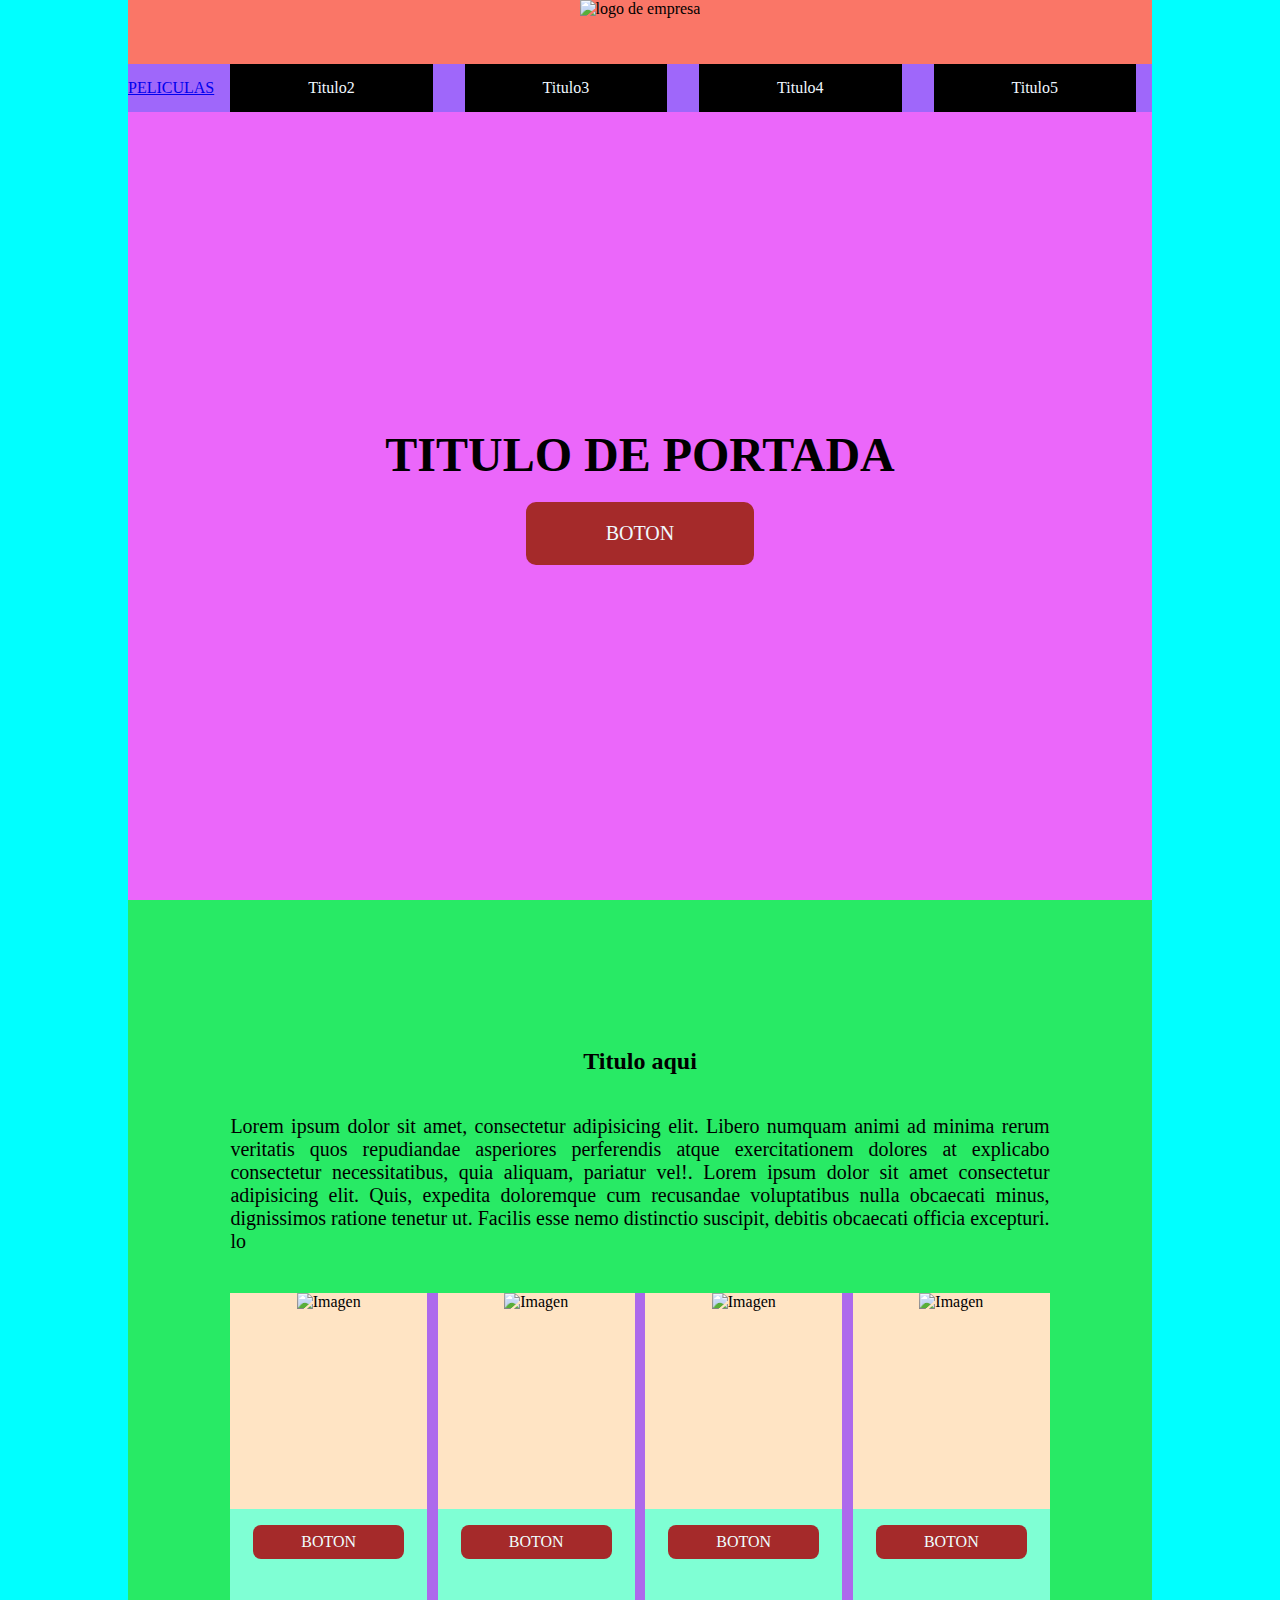
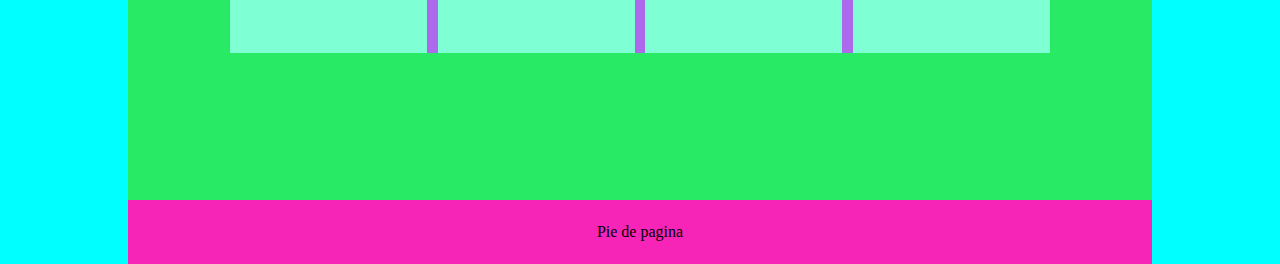
==== Index.html @ fa457d0a "Version1" ====
<!DOCTYPE html>
<html lang="en">
<head>
  <meta charset="UTF-8">
  <meta name="viewport" content="width=device-width, initial-scale=1.0">
  <link rel="stylesheet" href="css/style.css">
  <title>Maquetaciont</title>
</head>
<body>
  <header class="header">
    <img src="#" alt="logo de empresa" class="logo">
  </header>
  <nav class="nav">
    <ul class="barnav">
      <!--<li class="menu">PELICULAS</li>-->
      <a href="PELICULAS.html">PELICULAS</a>
      <li class="menu">Titulo2</li>
      <li class="menu">Titulo3</li>
      <li class="menu">Titulo4</li>
      <li class="menu">Titulo5</li>

    </ul>
  </nav>
  <section class="banner">
    <h1 class="title-banner">TITULO DE PORTADA</h1>
    <a href="#" class="btn-banner">BOTON</a>
    <!--<a href="PELICULAS.html">PELICULAS</a>-->

  </section>
<!--Articulo-->
  <section class="article">
        <h2 class="title-article">Titulo aqui</h2>
        <p class="paragraph-article">Lorem ipsum dolor sit amet,
         consectetur adipisicing elit. Libero numquam animi ad 
         minima rerum veritatis quos repudiandae asperiores perferendis
         atque exercitationem dolores at explicabo consectetur necessitatibus,
         quia aliquam, pariatur vel!. Lorem ipsum dolor sit amet consectetur 
         adipisicing elit. Quis, expedita doloremque cum recusandae voluptatibus 
         nulla obcaecati minus, dignissimos ratione tenetur ut. Facilis esse nemo 
         distinctio suscipit, debitis obcaecati
         officia excepturi. lo</p>
         
         <div class="galery">
            <div class="box-galery">
              <div class="box-img">
                <img src="#" alt="Imagen" class="Imagen">
              </div>
              <a href="#" class="btn-img">BOTON</a>
            </div>
            <div class="box-galery">
              <div class="box-img">
                <img src="#" alt="Imagen" class="Imagen">
              </div>
              <a href="#" class="btn-img">BOTON</a>
            </div>
            <div class="box-galery">
              <div class="box-img">
                <img src="#" alt="Imagen" class="Imagen">
              </div>
              <a href="#" class="btn-img">BOTON</a>
            </div>
            <div class="box-galery">
              <div class="box-img">
                <img src="#" alt="Imagen" class="Imagen">
              </div>
              <a href="#" class="btn-img">BOTON</a>
            </div>
         </div>

  </section>
  <footer class="footer">
    <p class="text-footer">Pie de pagina</p>

  </footer> 
</body>
</html>
---- css/style.css ----
*{
   margin:0;
   padding:0;
   box-sizing: border-box; 
}
body{
    width: 100%;
    height: 100%;
    background-color: aqua;
    display: flex;
    flex-direction: column;
    justify-content: flex-start;
    /*centra el eje horizontal*/
    align-items: center;




}
/*inicio del header*/
.header{
    width: 80%;
    height: 4em;
    background-color: rgb(250, 118, 103);
    display: flex;
    flex-direction: row;
    /*centramos el contendo*/
    justify-content: center;
    /*Centramos el eje transversal*/
    align-items: center;    
}
.logo{
    object-fit: cover;
    height: 100% ;
    display: flex;
    flex-direction: row;
    /*centramos el contendo*/
    justify-content: center;
    /*Centramos el eje transversal*/
    align-items: center;  
}


/*inicio del nav*/

.nav{
    width: 80%;
    height: 3em;
    background-color: rgb(159, 103, 250);
}
.barnav{
    width: 100%;
    height: 100%;
    display: flex;
    flex-direction:row ;
    /*justify-content: space-between;*/
    justify-content: center;
    align-items: center;


}
.menu{
    width: 20%;
    height: 100%;
    background-color: black;
    color: aliceblue;
    text-decoration: none;
    display: flex;
    flex-direction: row;
    justify-content: center;
    align-items: center;
    margin:1em;

}
/*añadimos un hover para animar un poco*/
.menu:hover{
    background-color: rgb(229, 235, 231);
    /*letra*/
    color: rgb(36, 35, 38);
    /*tiempo*/
    transition: 0.5s;


}


/*Inicio del banner*/
.banner{
    width: 80%;
    height: calc(100vh - 7em);
    background-color: rgb(235, 103, 250);
    display: flex;
    flex-direction: column;
    justify-content: center;
    align-items: center;


}
.title-banner{
    font-size: 3em;

}
.btn-banner{
    background-color: brown;
    text-decoration: none;
    padding:1em 4em;
    color: aliceblue;
    font-size: 1.25em;
    margin: 1em 0;
    border-radius: 0.5em;


}
.btn-banner:hover{
    background-color: rgb(243, 243, 243);
    color: rgb(0, 0, 0);
    transition: 0.5s;
    


}

/*Inicio del articulo*/
.article{
    width: 80%;
    height: 100vh;
    background-color: rgb(40,234,101);
    display:flex;
    flex-direction: column;
    justify-content: center;
    align-items: center;
}
.tittle-article{
    font-size: 2em;
}
.paragraph-article{
    font-size: 1.25em;
    width: 80%;
    /*para que el texto este bien alineado y no salido*/
    text-align: justify;
    margin: 2em;
}
.galery{
    width: 80%;
    height: 40%;
    background-color: rgb(173, 105, 236);
    display: flex;
    flex-direction: row;
    justify-content: space-between;

}
.box-galery{
    background-color: aquamarine;
    width: 24%;
    height: 100%;
    display: flex;
    flex-direction: column;
    justify-content: flex-start;
    align-items: center;


}
.box-img{
    width: 100%;
    height: 60%;
    background-color: bisque;
    display: flex;
    flex-direction: column;
    justify-content: center;
    align-items: center;


}
.box-img img{
    object-fit: cover;
    height: 100%;
    display: flex;
    flex-direction: column;
    justify-content: center;
    align-items: center;

}
.btn-img{
    background-color: brown;
    text-decoration: none;
    padding: 0.5em 3em;
    color: azure;
    font-size: 1em;
    margin: 1em 0;
    border-radius: 0.5em;

}


/*Inicio de footer*/ 
.footer{
    width: 80%;
    height: 4em;
    background-color: rgb(246, 37, 183);
    display: flex;
    flex-direction: row;
    justify-content: center;
    align-items: center;
}
.text-footer{
   font-size: 1em; 
}
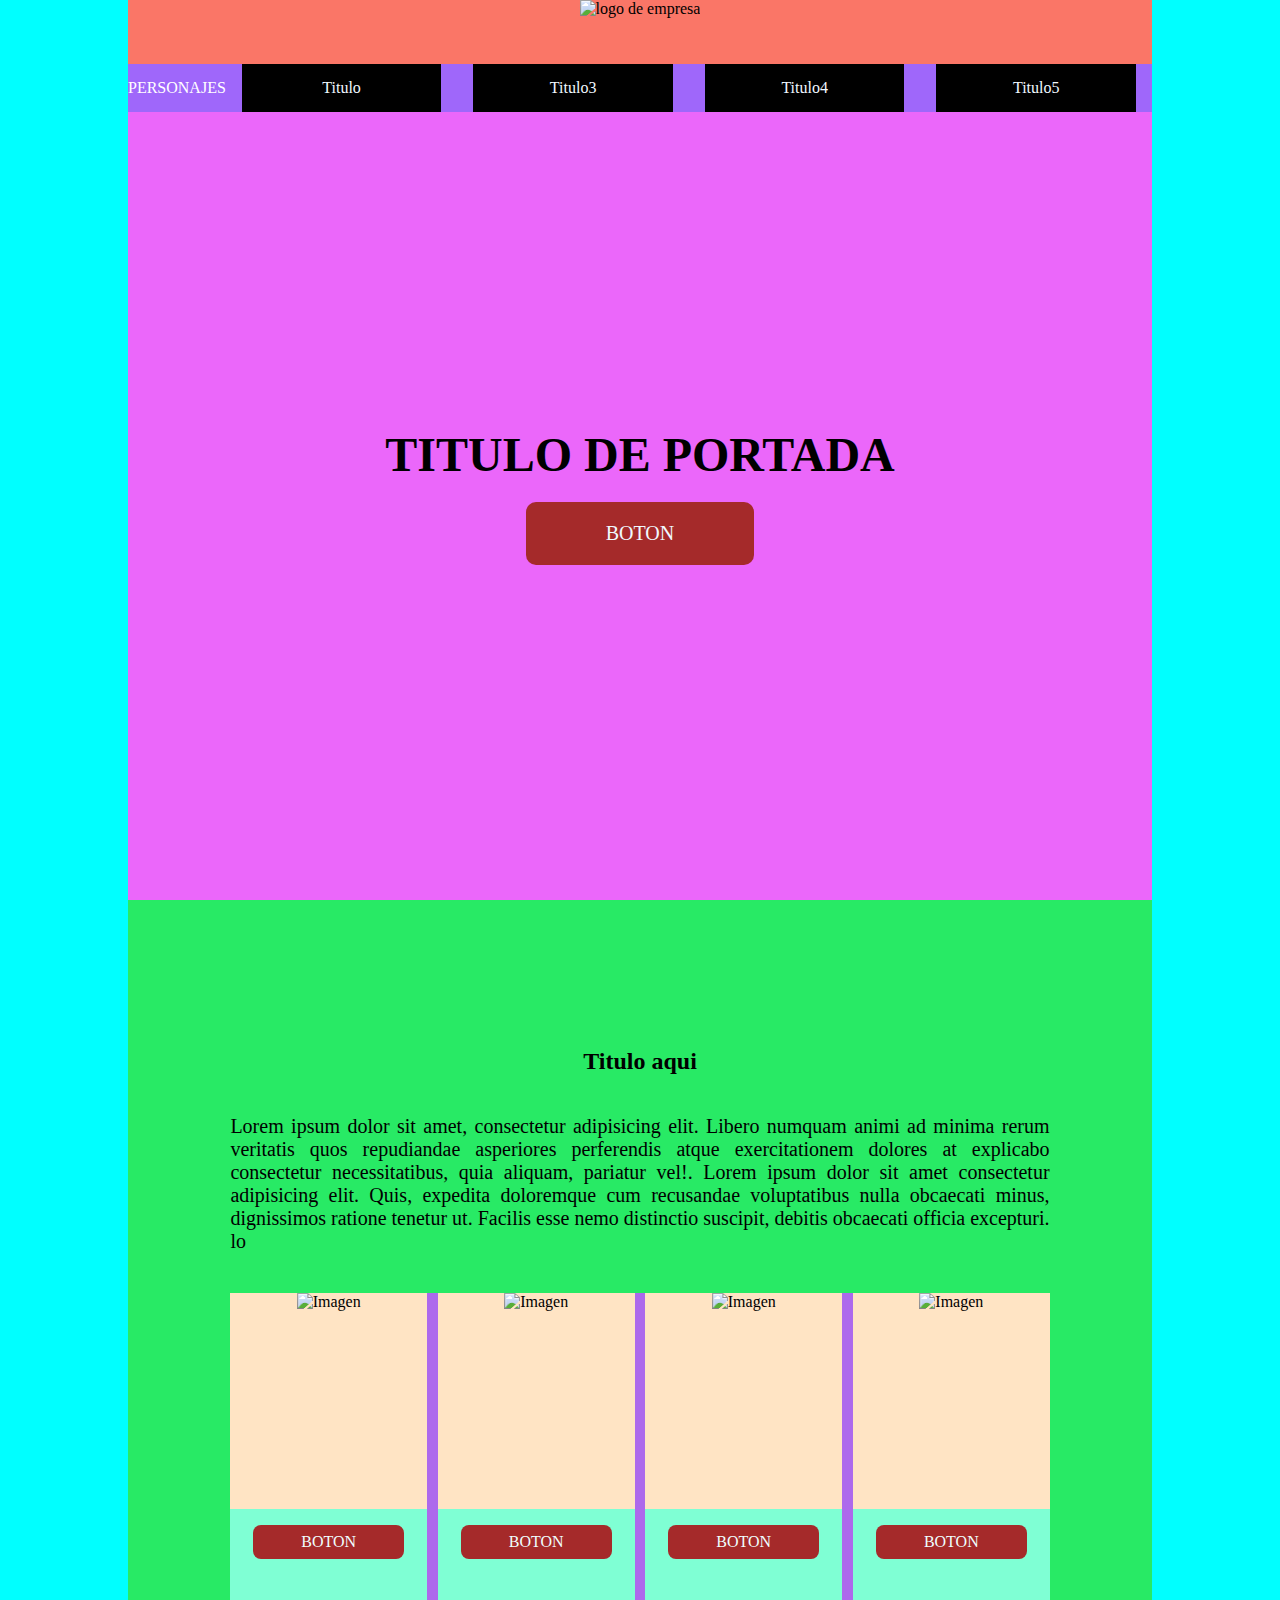
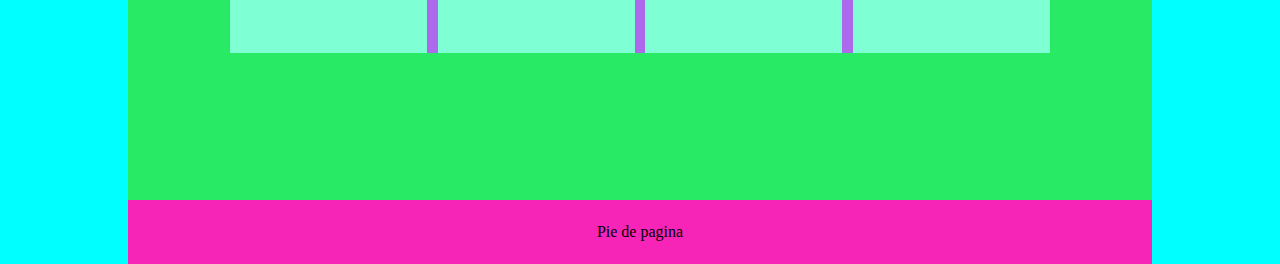
==== commit 22d03156: "version 2" ====
--- a/Index.html
+++ b/Index.html
@@ -13,8 +13,8 @@
   <nav class="nav">
     <ul class="barnav">
       <!--<li class="menu">PELICULAS</li>-->
-      <a href="PELICULAS.html">PELICULAS</a>
-      <li class="menu">Titulo2</li>
+      <a href="PERSONAJES.html">PERSONAJES</a>
+       <li  class="menu"><a href="PERSONAJES.html" class="menu"> Titulo</a></li>
       <li class="menu">Titulo3</li>
       <li class="menu">Titulo4</li>
       <li class="menu">Titulo5</li>
@@ -72,5 +72,6 @@
     <p class="text-footer">Pie de pagina</p>
 
   </footer> 
+
 </body>
 </html>--- a/css/style.css
+++ b/css/style.css
@@ -17,6 +17,11 @@
 
 
 }
+/*/////*/
+a{
+    text-decoration: none;
+    color:white;
+}
 /*inicio del header*/
 .header{
     width: 80%;
@@ -59,6 +64,7 @@
 
 
 }
+
 .menu{
     width: 20%;
     height: 100%;
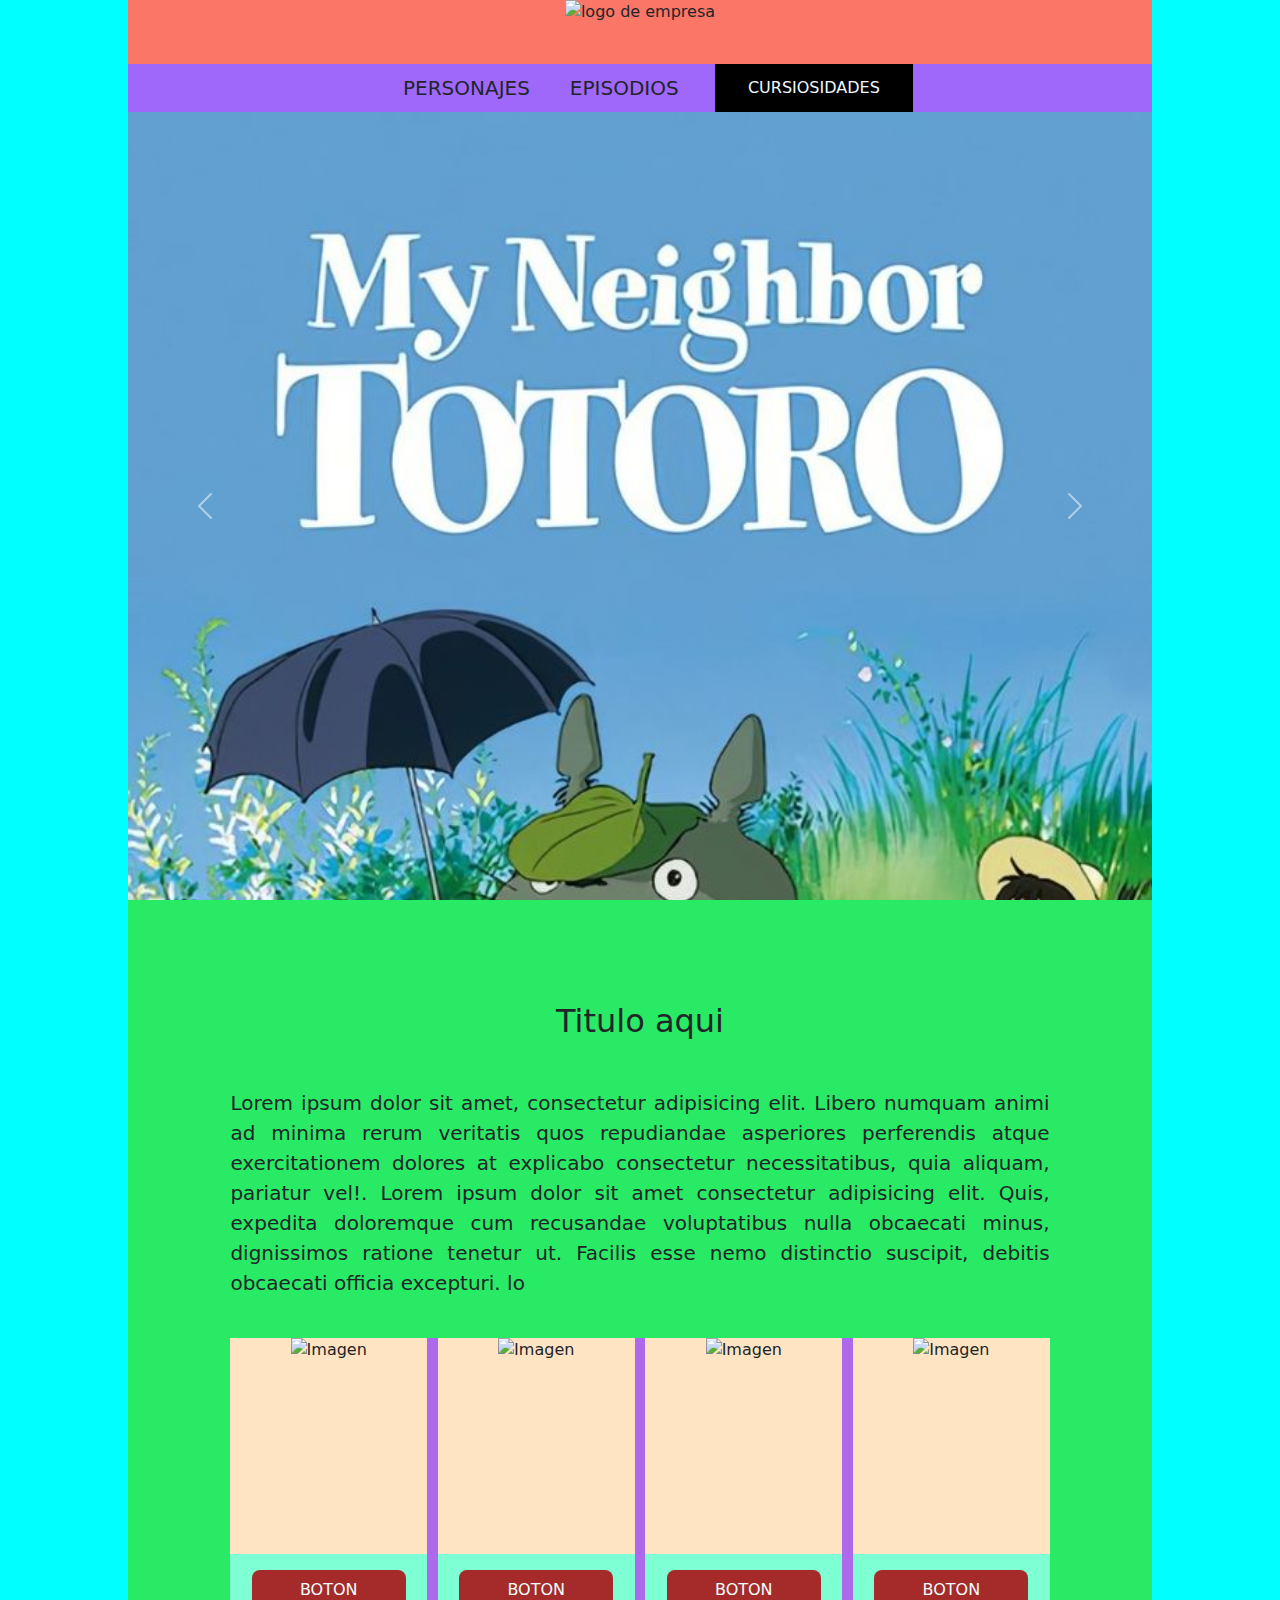
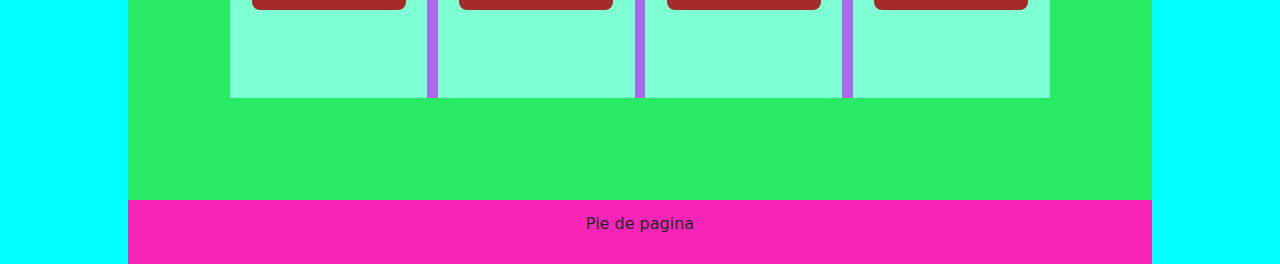
==== commit 9ddcc5e8: "version 4" ====
--- a/Index.html
+++ b/Index.html
@@ -3,7 +3,10 @@
 <head>
   <meta charset="UTF-8">
   <meta name="viewport" content="width=device-width, initial-scale=1.0">
+  <link href="https://cdn.jsdelivr.net/npm/bootstrap@5.3.3/dist/css/bootstrap.min.css" rel="stylesheet" integrity="sha384-QWTKZyjpPEjISv5WaRU9OFeRpok6YctnYmDr5pNlyT2bRjXh0JMhjY6hW+ALEwIH" crossorigin="anonymous">
+
   <link rel="stylesheet" href="css/style.css">
+
   <title>Maquetaciont</title>
 </head>
 <body>
@@ -14,16 +17,37 @@
     <ul class="barnav">
       <!--<li class="menu">PELICULAS</li>-->
       <a href="PERSONAJES.html">PERSONAJES</a>
-       <li  class="menu"><a href="PERSONAJES.html" class="menu"> Titulo</a></li>
-      <li class="menu">Titulo3</li>
-      <li class="menu">Titulo4</li>
-      <li class="menu">Titulo5</li>
+       <!--<li  class="menu"><a href="PERSONAJES.html" class="menu"> </a></li>-->
+       <a href="EPISODIOS.html">EPISODIOS</a>
+       <!----<li class="menu">EPISODIOS</li>-->
+      <li class="menu">CURSIOSIDADES</li>
 
     </ul>
   </nav>
   <section class="banner">
-    <h1 class="title-banner">TITULO DE PORTADA</h1>
-    <a href="#" class="btn-banner">BOTON</a>
+   
+   
+    <div id="carouselExample" class="carousel slide">
+      <div class="carousel-inner">
+        <div class="carousel-item active">
+          <img src="/Assets/ImaStudioG/Img1.jpg" class="d-block w-100" alt="...">
+        </div>
+        <div class="carousel-item">
+          <img src="/Assets/ImaStudioG/Img10.jpg" class="d-block w-100" alt="...">
+        </div>
+        <div class="carousel-item">
+          <img src="/Assets/ImaStudioG/Img3.jpg" class="d-block w-100" alt="...">
+        </div>
+      </div>
+      <button class="carousel-control-prev" type="button" data-bs-target="#carouselExample" data-bs-slide="prev">
+        <span class="carousel-control-prev-icon" aria-hidden="true"></span>
+        <span class="visually-hidden">Previous</span>
+      </button>
+      <button class="carousel-control-next" type="button" data-bs-target="#carouselExample" data-bs-slide="next">
+        <span class="carousel-control-next-icon" aria-hidden="true"></span>
+        <span class="visually-hidden">Next</span>
+      
+    </div>
     <!--<a href="PELICULAS.html">PELICULAS</a>-->
 
   </section>
@@ -72,6 +96,7 @@
     <p class="text-footer">Pie de pagina</p>
 
   </footer> 
+  <script src="https://cdn.jsdelivr.net/npm/bootstrap@5.3.3/dist/js/bootstrap.bundle.min.js" integrity="sha384-YvpcrYf0tY3lHB60NNkmXc5s9fDVZLESaAA55NDzOxhy9GkcIdslK1eN7N6jIeHz" crossorigin="anonymous"></script>
 
 </body>
 </html>--- a/css/style.css
+++ b/css/style.css
@@ -65,6 +65,12 @@
 
 }
 
+a{
+    text-decoration: none;
+    color: inherit;
+    font-size: 1.25em;
+    margin: 1em;
+}
 .menu{
     width: 20%;
     height: 100%;
@@ -94,38 +100,40 @@
 .banner{
     width: 80%;
     height: calc(100vh - 7em);
-    background-color: rgb(235, 103, 250);
-    display: flex;
-    flex-direction: column;
-    justify-content: center;
-    align-items: center;
-
-
-}
-.title-banner{
-    font-size: 3em;
-
-}
-.btn-banner{
-    background-color: brown;
-    text-decoration: none;
-    padding:1em 4em;
-    color: aliceblue;
-    font-size: 1.25em;
-    margin: 1em 0;
-    border-radius: 0.5em;
-
-
-}
-.btn-banner:hover{
-    background-color: rgb(243, 243, 243);
-    color: rgb(0, 0, 0);
-    transition: 0.5s;
-    
-
-
-}
-
+    /*background-color: rgb(255, 255, 255);*/
+    /*display: flex;
+    flex-direction: column;
+    justify-content: center;
+    align-items: center;*/
+
+
+}
+.carousel-inner {
+    width: 100%;
+    height: 100%;
+  }
+  
+  .carousel-item {
+    width: 100%;
+    height: calc(100vh - 7em);
+  }
+  .carousel-item active{
+    width: 100%;
+    height: calc(100vh - 7em);
+  }
+  
+  
+  .carousel-image {
+    width: 100%;
+    height: 100%;
+   /* height: 100%;*/
+   /*object-fit: cover;*/
+  }
+  .d-block w-100{   
+    width: 100%;
+    height: calc(100vh - 7em);   
+
+  }
 /*Inicio del articulo*/
 .article{
     width: 80%;
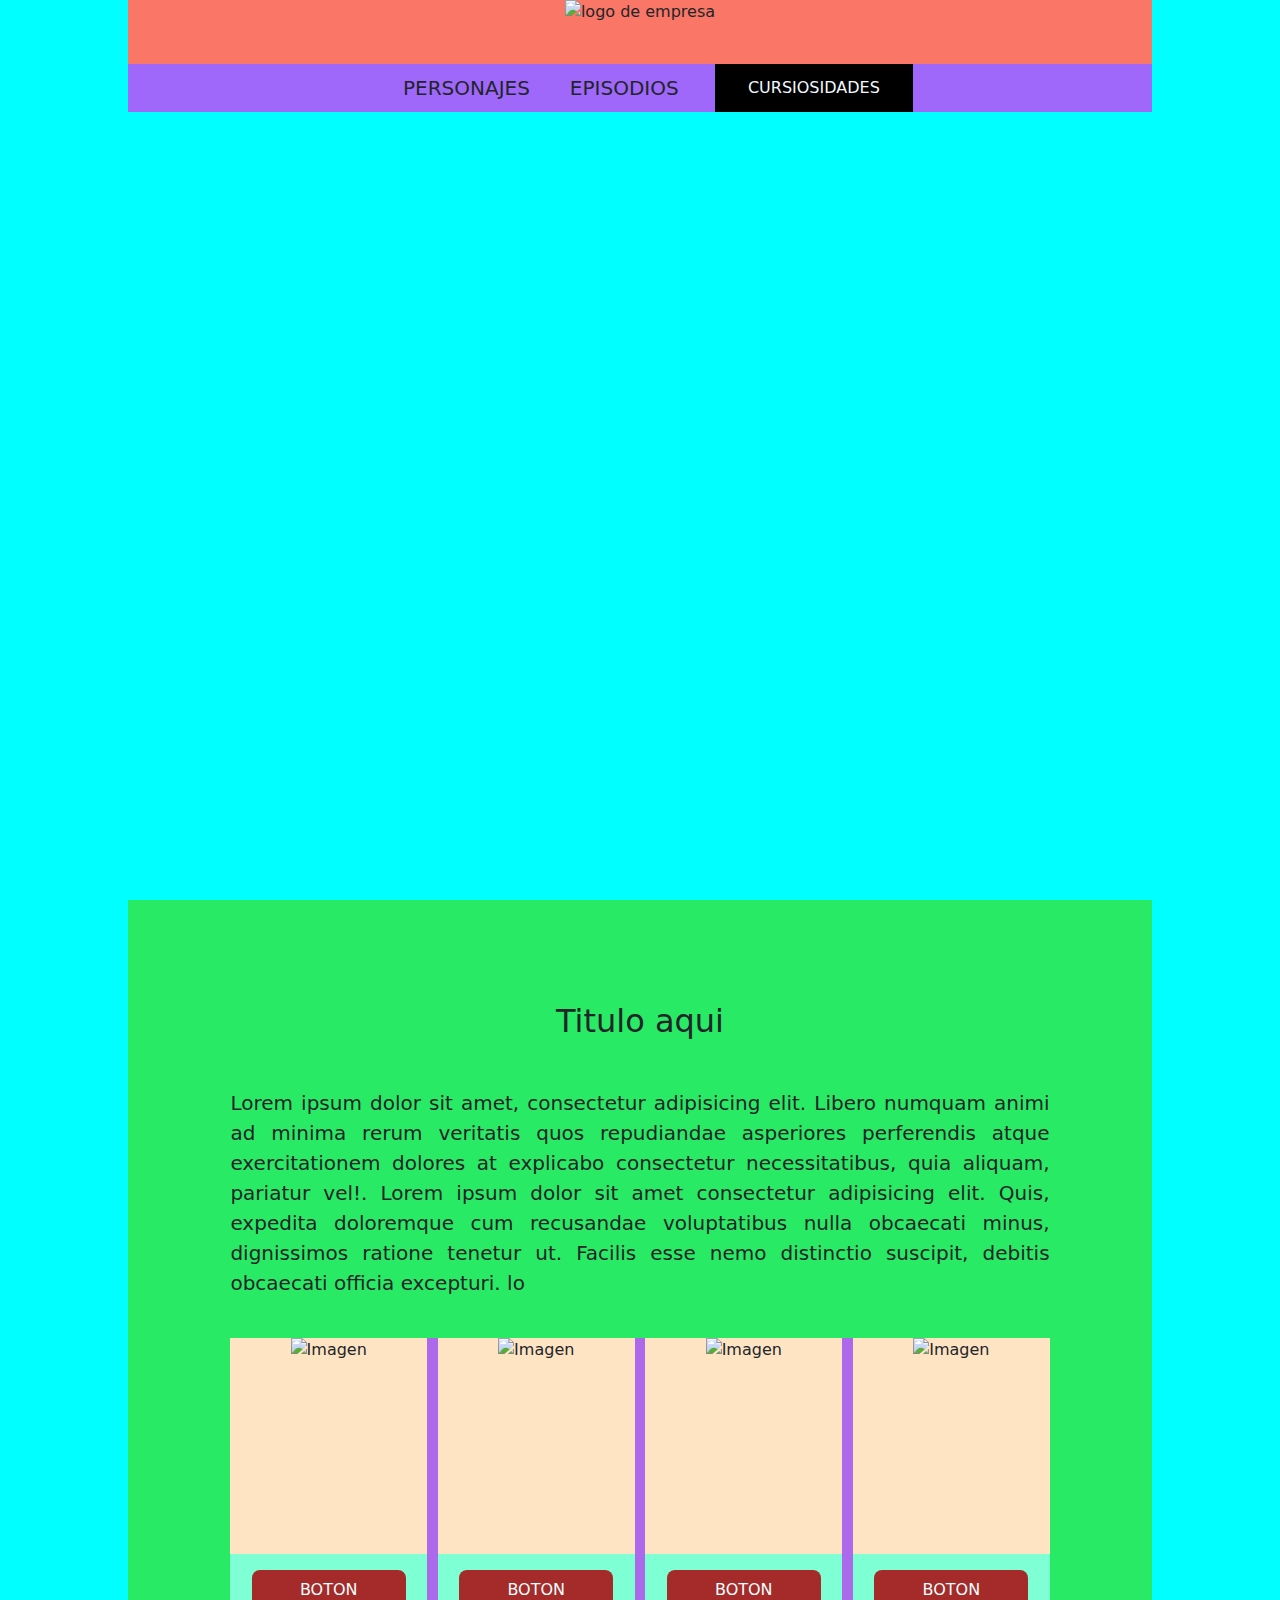
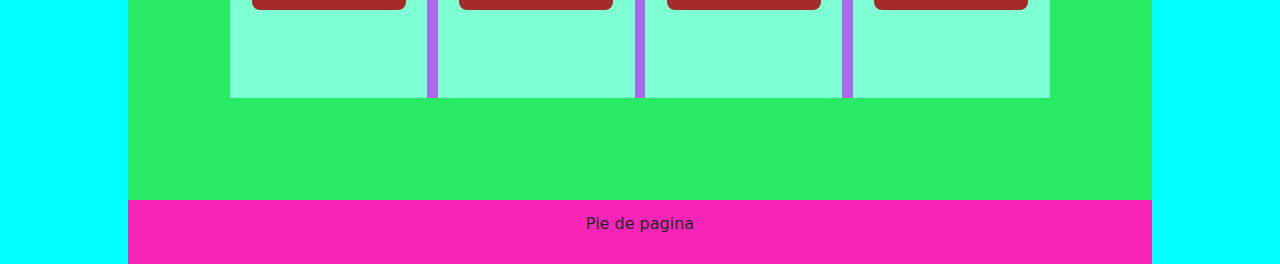
==== commit 3e3e8d34: "version5" ====
--- a/Index.html
+++ b/Index.html
@@ -25,29 +25,7 @@
     </ul>
   </nav>
   <section class="banner">
-   
-   
-    <div id="carouselExample" class="carousel slide">
-      <div class="carousel-inner">
-        <div class="carousel-item active">
-          <img src="/Assets/ImaStudioG/Img1.jpg" class="d-block w-100" alt="...">
-        </div>
-        <div class="carousel-item">
-          <img src="/Assets/ImaStudioG/Img10.jpg" class="d-block w-100" alt="...">
-        </div>
-        <div class="carousel-item">
-          <img src="/Assets/ImaStudioG/Img3.jpg" class="d-block w-100" alt="...">
-        </div>
-      </div>
-      <button class="carousel-control-prev" type="button" data-bs-target="#carouselExample" data-bs-slide="prev">
-        <span class="carousel-control-prev-icon" aria-hidden="true"></span>
-        <span class="visually-hidden">Previous</span>
-      </button>
-      <button class="carousel-control-next" type="button" data-bs-target="#carouselExample" data-bs-slide="next">
-        <span class="carousel-control-next-icon" aria-hidden="true"></span>
-        <span class="visually-hidden">Next</span>
-      
-    </div>
+     
     <!--<a href="PELICULAS.html">PELICULAS</a>-->
 
   </section>
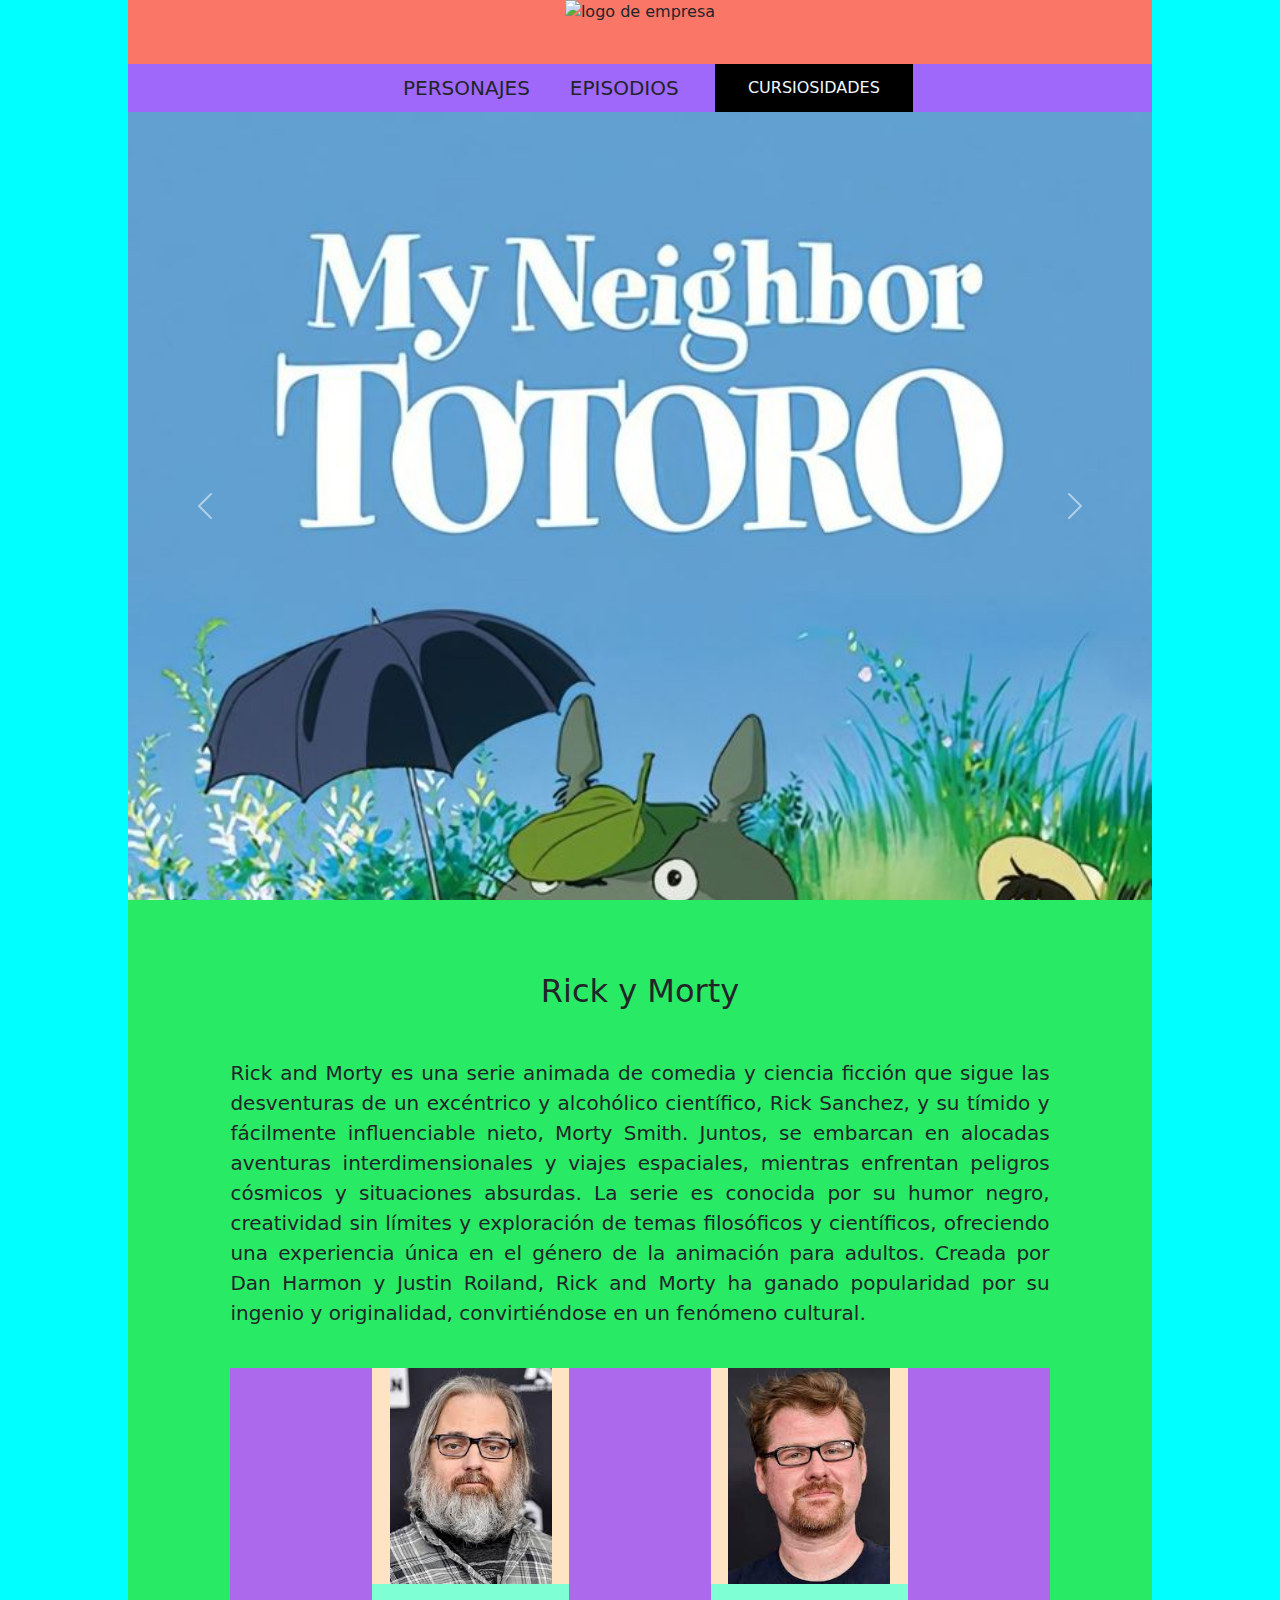
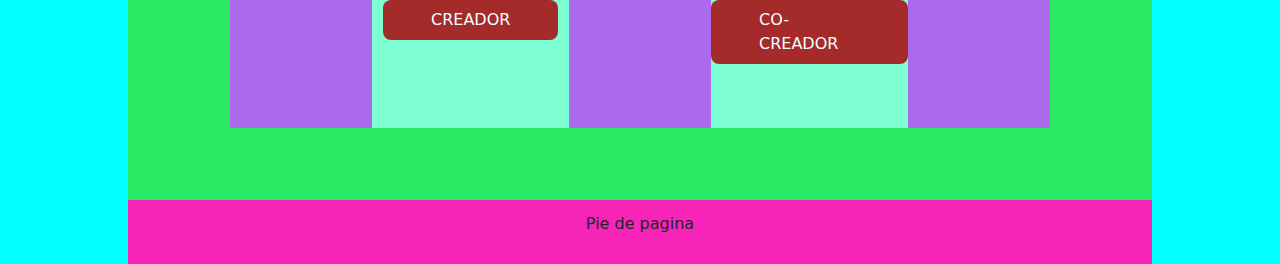
==== commit 8a5d9c72: "version 4" ====
--- a/Index.html
+++ b/Index.html
@@ -25,47 +25,48 @@
     </ul>
   </nav>
   <section class="banner">
-     
+   
+   
+    <div id="carouselExample" class="carousel slide">
+      <div class="carousel-inner">
+        <div class="carousel-item active">
+          <img src="/Assets/ImaStudioG/Img1.jpg" class="d-block w-100" alt="...">
+        </div>
+        <div class="carousel-item">
+          <img src="/Assets/ImaStudioG/Img10.jpg" class="d-block w-100" alt="...">
+        </div>
+        <div class="carousel-item">
+          <img src="/Assets/ImaStudioG/Img3.jpg" class="d-block w-100" alt="...">
+        </div>
+      </div>
+      <button class="carousel-control-prev" type="button" data-bs-target="#carouselExample" data-bs-slide="prev">
+        <span class="carousel-control-prev-icon" aria-hidden="true"></span>
+        <span class="visually-hidden">Previous</span>
+      </button>
+      <button class="carousel-control-next" type="button" data-bs-target="#carouselExample" data-bs-slide="next">
+        <span class="carousel-control-next-icon" aria-hidden="true"></span>
+        <span class="visually-hidden">Next</span>
+      
+    </div>
     <!--<a href="PELICULAS.html">PELICULAS</a>-->
 
   </section>
 <!--Articulo-->
   <section class="article">
-        <h2 class="title-article">Titulo aqui</h2>
-        <p class="paragraph-article">Lorem ipsum dolor sit amet,
-         consectetur adipisicing elit. Libero numquam animi ad 
-         minima rerum veritatis quos repudiandae asperiores perferendis
-         atque exercitationem dolores at explicabo consectetur necessitatibus,
-         quia aliquam, pariatur vel!. Lorem ipsum dolor sit amet consectetur 
-         adipisicing elit. Quis, expedita doloremque cum recusandae voluptatibus 
-         nulla obcaecati minus, dignissimos ratione tenetur ut. Facilis esse nemo 
-         distinctio suscipit, debitis obcaecati
-         officia excepturi. lo</p>
-         
+        <h2 class="title-article">Rick y Morty</h2>
+        <p class="paragraph-article">Rick and Morty es una serie animada de comedia y ciencia ficción que sigue las desventuras de un excéntrico y alcohólico científico, Rick Sanchez, y su tímido y fácilmente influenciable nieto, Morty Smith. Juntos, se embarcan en alocadas aventuras interdimensionales y viajes espaciales, mientras enfrentan peligros cósmicos y situaciones absurdas. La serie es conocida por su humor negro, creatividad sin límites y exploración de temas filosóficos y científicos, ofreciendo una experiencia única en el género de la animación para adultos. Creada por Dan Harmon y Justin Roiland, Rick and Morty ha ganado popularidad por su ingenio y originalidad, convirtiéndose en un fenómeno cultural.</p>
          <div class="galery">
             <div class="box-galery">
               <div class="box-img">
-                <img src="#" alt="Imagen" class="Imagen">
+                <img src="./Assets/img/creador.jpeg" alt="Imagen" class="Imagen">
               </div>
-              <a href="#" class="btn-img">BOTON</a>
+              <a href="./Assets/img/creador.jpeg" class="btn-img">CREADOR</a>
             </div>
             <div class="box-galery">
               <div class="box-img">
-                <img src="#" alt="Imagen" class="Imagen">
+                <img src="./Assets/img/co-creador.jpeg" alt="Imagen" class="Imagen">
               </div>
-              <a href="#" class="btn-img">BOTON</a>
-            </div>
-            <div class="box-galery">
-              <div class="box-img">
-                <img src="#" alt="Imagen" class="Imagen">
-              </div>
-              <a href="#" class="btn-img">BOTON</a>
-            </div>
-            <div class="box-galery">
-              <div class="box-img">
-                <img src="#" alt="Imagen" class="Imagen">
-              </div>
-              <a href="#" class="btn-img">BOTON</a>
+              <a href="./Assets/img/co-creador.jpeg" class="btn-img">CO-CREADOR</a>
             </div>
          </div>
 
--- a/css/style.css
+++ b/css/style.css
@@ -160,7 +160,7 @@
     background-color: rgb(173, 105, 236);
     display: flex;
     flex-direction: row;
-    justify-content: space-between;
+    justify-content: space-evenly;
 
 }
 .box-galery{
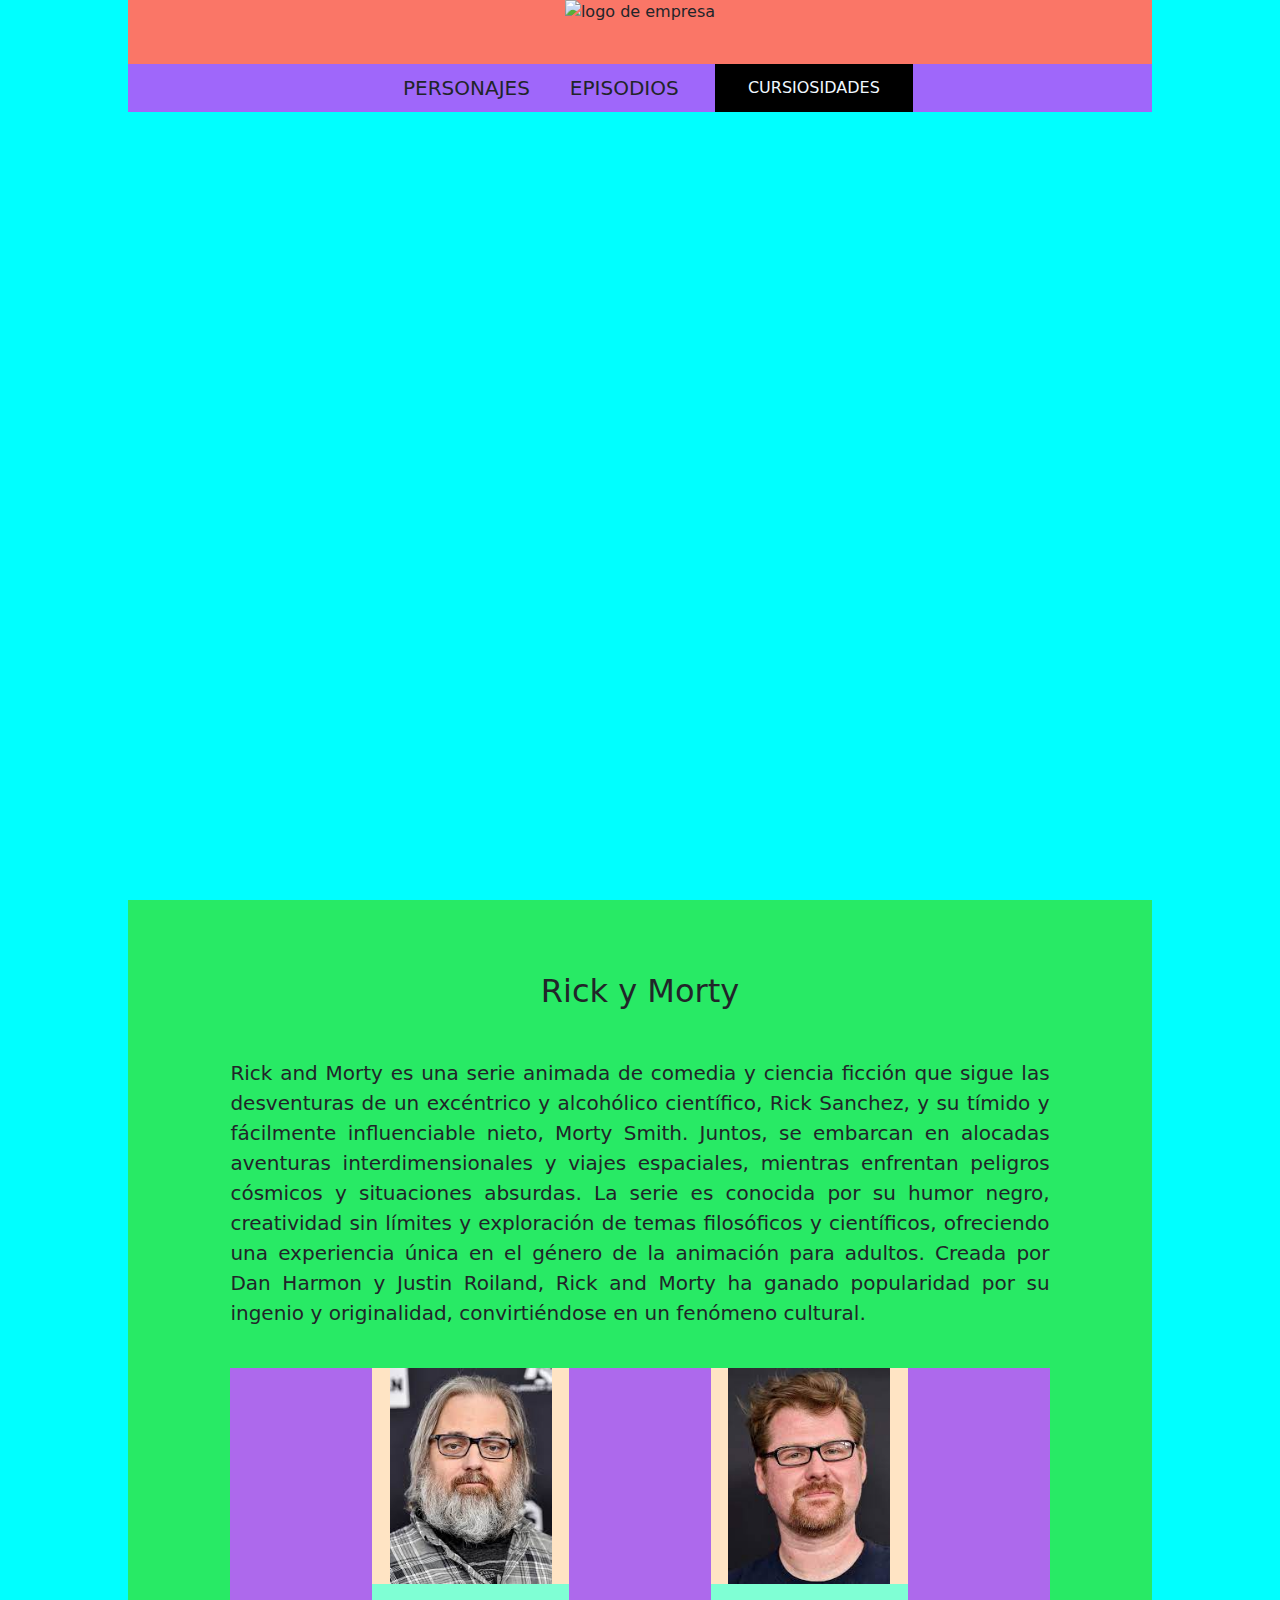
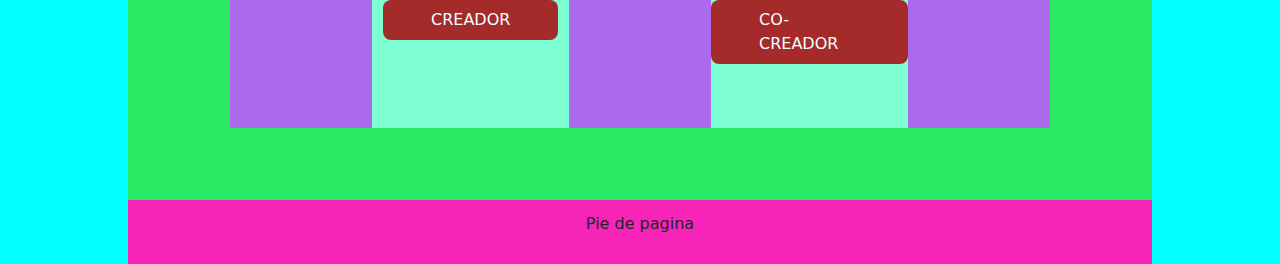
==== commit a917d212: "Merge remote-tracking branch 'refs/remotes/origin/CambioSilvia' into CambioSilvia" ====
--- a/Index.html
+++ b/Index.html
@@ -25,29 +25,7 @@
     </ul>
   </nav>
   <section class="banner">
-   
-   
-    <div id="carouselExample" class="carousel slide">
-      <div class="carousel-inner">
-        <div class="carousel-item active">
-          <img src="/Assets/ImaStudioG/Img1.jpg" class="d-block w-100" alt="...">
-        </div>
-        <div class="carousel-item">
-          <img src="/Assets/ImaStudioG/Img10.jpg" class="d-block w-100" alt="...">
-        </div>
-        <div class="carousel-item">
-          <img src="/Assets/ImaStudioG/Img3.jpg" class="d-block w-100" alt="...">
-        </div>
-      </div>
-      <button class="carousel-control-prev" type="button" data-bs-target="#carouselExample" data-bs-slide="prev">
-        <span class="carousel-control-prev-icon" aria-hidden="true"></span>
-        <span class="visually-hidden">Previous</span>
-      </button>
-      <button class="carousel-control-next" type="button" data-bs-target="#carouselExample" data-bs-slide="next">
-        <span class="carousel-control-next-icon" aria-hidden="true"></span>
-        <span class="visually-hidden">Next</span>
-      
-    </div>
+     
     <!--<a href="PELICULAS.html">PELICULAS</a>-->
 
   </section>
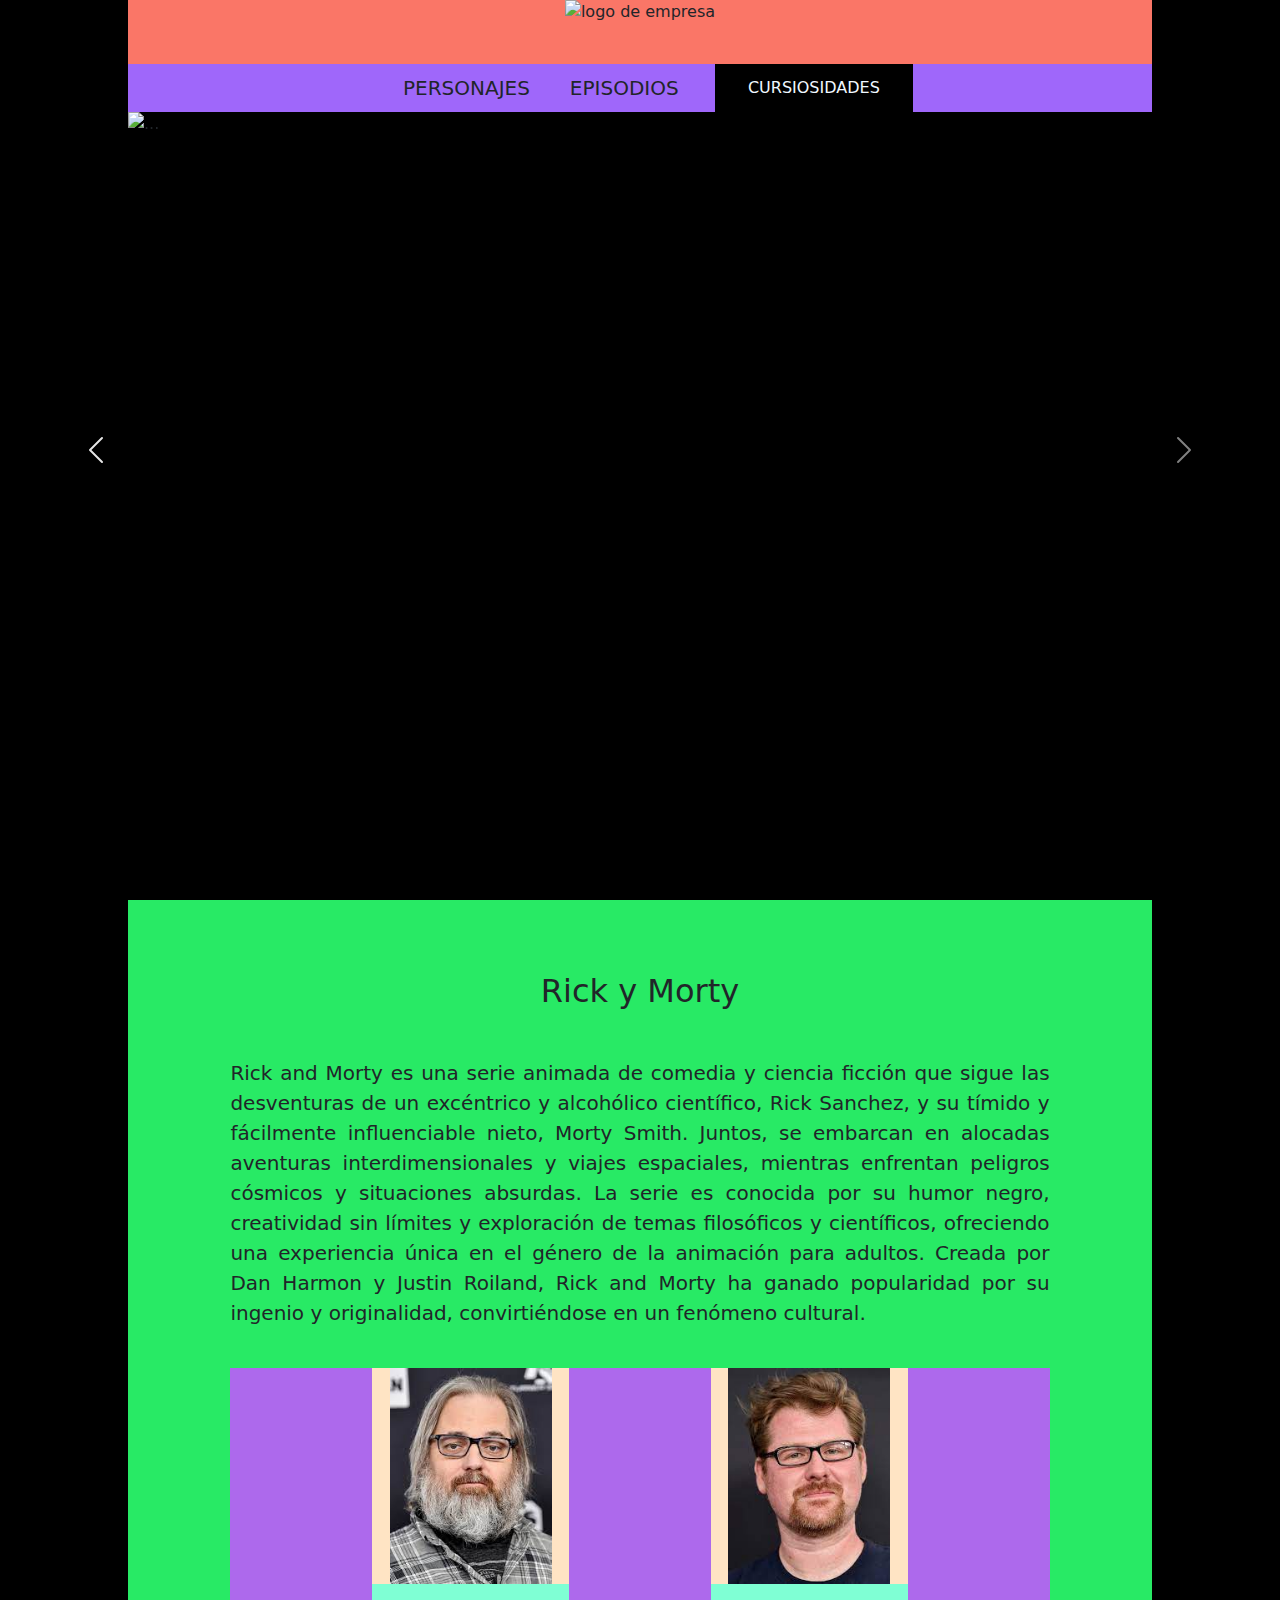
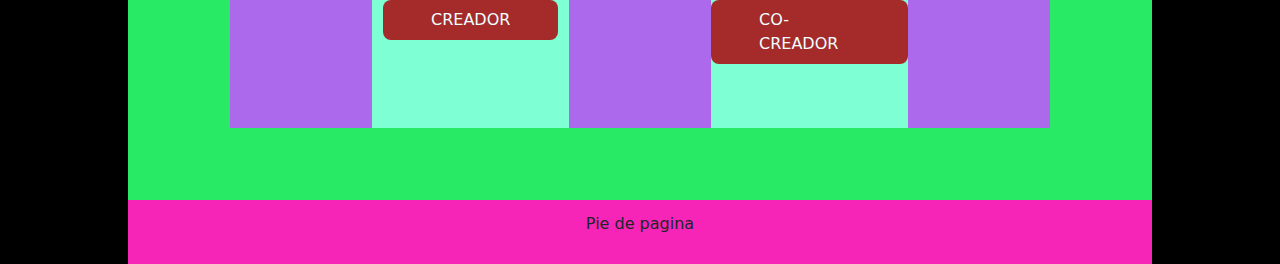
==== commit 8148b5b5: "version6" ====
--- a/Index.html
+++ b/Index.html
@@ -25,9 +25,27 @@
     </ul>
   </nav>
   <section class="banner">
-     
-    <!--<a href="PELICULAS.html">PELICULAS</a>-->
-
+    <div id="carruselExample" class="carousel-slide">
+      <div class="carousel-inner">
+        <div class="carousel-item active">
+          <img src="/Activos/ImaStudioG/Img1.jpg" class="d-block w-100" alt="...">
+        </div>
+        <div class="carousel-item">
+          <img src="/Assets/ImaStudioG/Img10.jpg" class="d-block w-100" alt="...">
+        </div>
+        <div class="carousel-item">
+          <img src="/Activos/ImaStudioG/Img3.jpg" class="d-block w-100" alt="...">
+        </div>
+      </div>
+      <button class="carousel-control-prev" type="button" data-bs-target="#carruselExample" data-bs-slide="prev">
+        <span class="carousel-control-prev-icon" aria-hidden="true"></span>
+        <span class="visually-hidden">Anterior</span>
+      </button>
+      <button class="carousel-control-next" type="button" data-bs-target="#carruselExample" data-bs-slide="next">
+        <span class="carousel-control-next-icon" aria-hidden="true"></span>
+        <span class="visually-hidden">Siguiente</span>
+      </button>
+    </div>
   </section>
 <!--Articulo-->
   <section class="article">
--- a/css/style.css
+++ b/css/style.css
@@ -6,7 +6,7 @@
 body{
     width: 100%;
     height: 100%;
-    background-color: aqua;
+    background-color: black;
     display: flex;
     flex-direction: column;
     justify-content: flex-start;
@@ -113,23 +113,21 @@
     height: 100%;
   }
   
-  .carousel-item {
+.carousel-item {
     width: 100%;
     height: calc(100vh - 7em);
   }
-  .carousel-item active{
+.carousel-item active{
     width: 100%;
     height: calc(100vh - 7em);
   }
-  
-  
-  .carousel-image {
+.carousel-image {
     width: 100%;
     height: 100%;
    /* height: 100%;*/
    /*object-fit: cover;*/
   }
-  .d-block w-100{   
+.d-block w-100{   
     width: 100%;
     height: calc(100vh - 7em);   
 
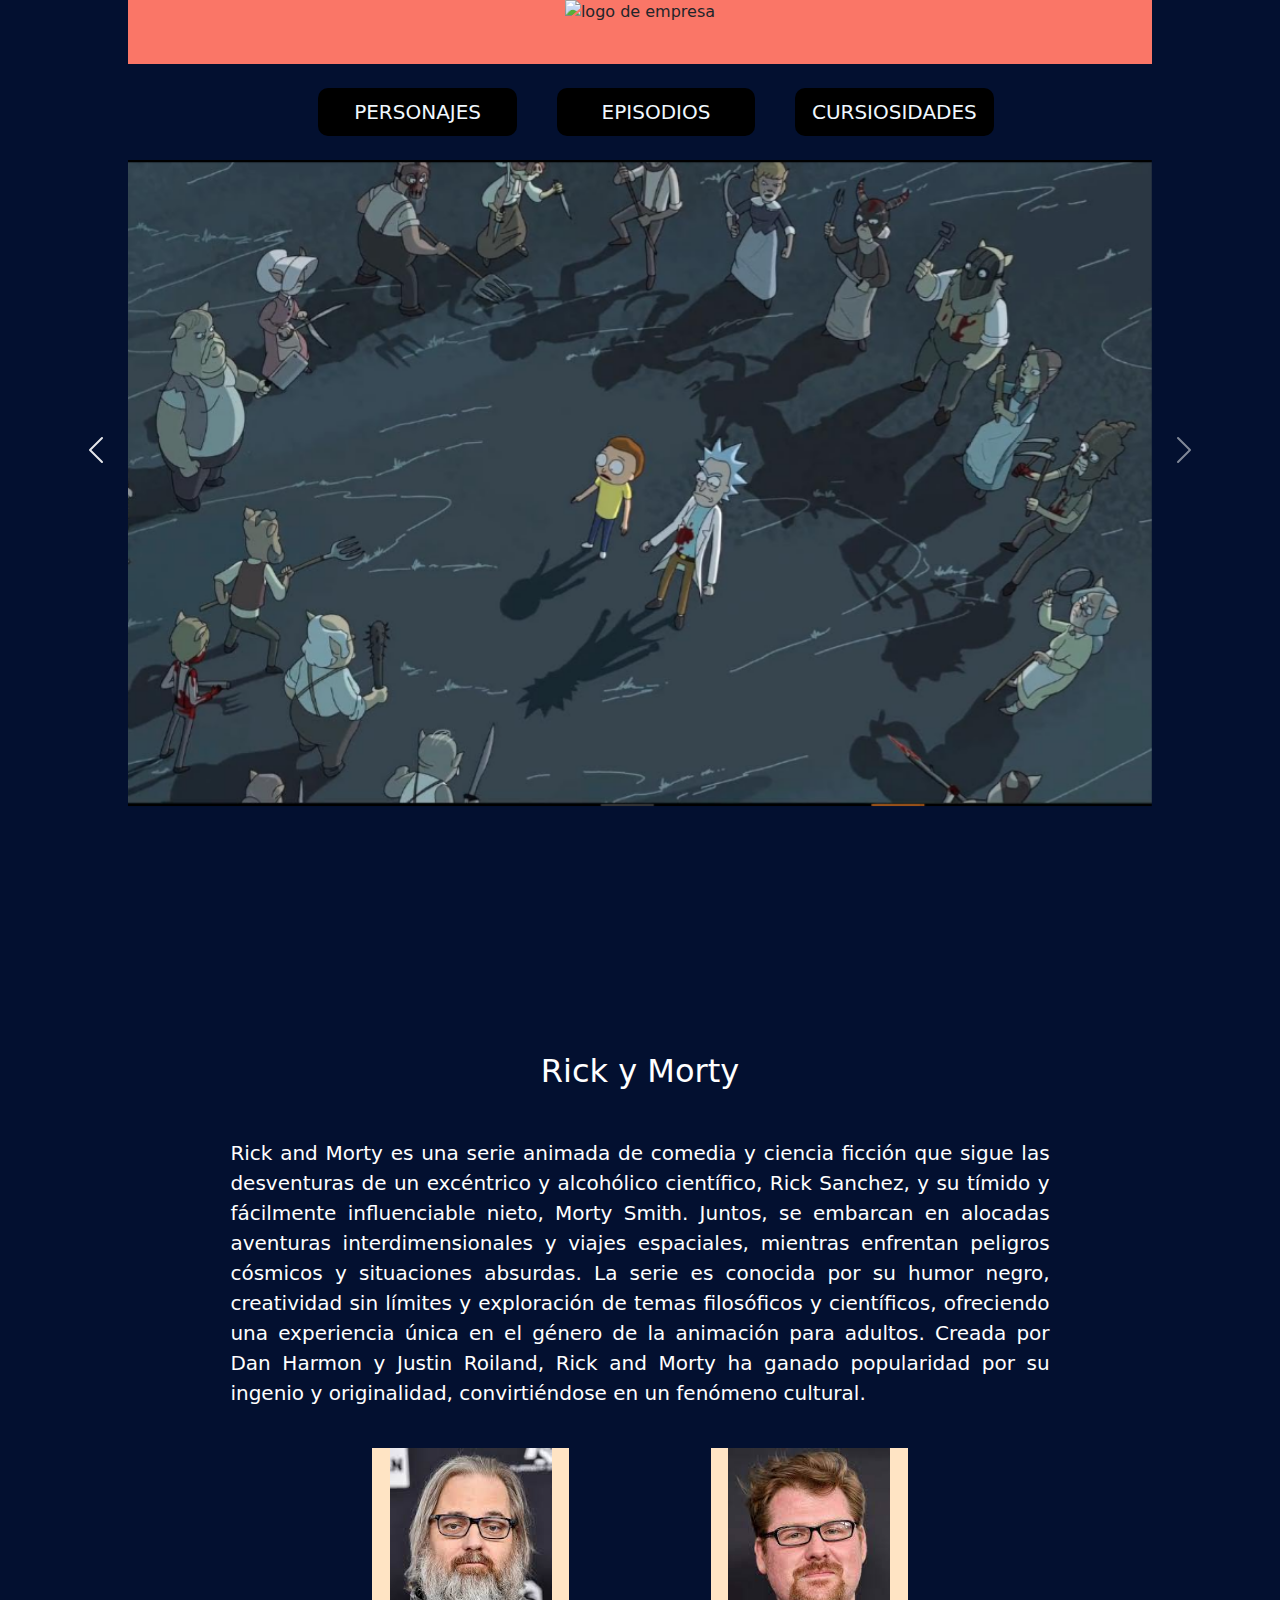
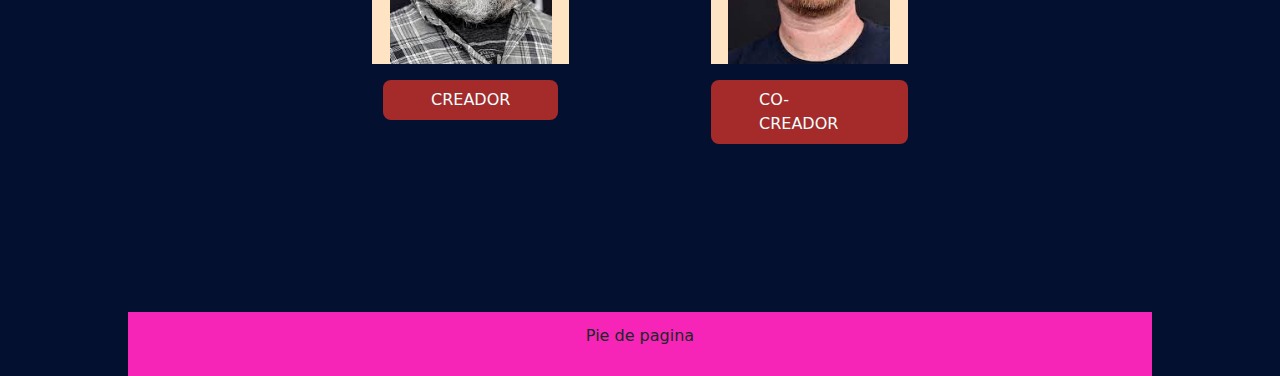
==== commit 94d48b00: "version6" ====
--- a/Index.html
+++ b/Index.html
@@ -16,11 +16,11 @@
   <nav class="nav">
     <ul class="barnav">
       <!--<li class="menu">PELICULAS</li>-->
-      <a href="PERSONAJES.html">PERSONAJES</a>
+      <a class="menu" href="PERSONAJES.html">PERSONAJES</a>
        <!--<li  class="menu"><a href="PERSONAJES.html" class="menu"> </a></li>-->
-       <a href="EPISODIOS.html">EPISODIOS</a>
+       <a class="menu" href="EPISODIOS.html">EPISODIOS</a>
        <!----<li class="menu">EPISODIOS</li>-->
-      <li class="menu">CURSIOSIDADES</li>
+      <a class="menu" href="Index.html" >CURSIOSIDADES</a>
 
     </ul>
   </nav>
@@ -28,13 +28,13 @@
     <div id="carruselExample" class="carousel-slide">
       <div class="carousel-inner">
         <div class="carousel-item active">
-          <img src="/Activos/ImaStudioG/Img1.jpg" class="d-block w-100" alt="...">
+          <img src="Assets/img/2.9.png" class="d-block w-100" alt="...">
         </div>
         <div class="carousel-item">
-          <img src="/Assets/ImaStudioG/Img10.jpg" class="d-block w-100" alt="...">
+          <img src="/Assets/img/6.png" class="d-block w-100" alt="...">
         </div>
         <div class="carousel-item">
-          <img src="/Activos/ImaStudioG/Img3.jpg" class="d-block w-100" alt="...">
+          <img src="/Assets/img/3.png" class="d-block w-100" alt="...">
         </div>
       </div>
       <button class="carousel-control-prev" type="button" data-bs-target="#carruselExample" data-bs-slide="prev">
--- a/css/style.css
+++ b/css/style.css
@@ -6,7 +6,7 @@
 body{
     width: 100%;
     height: 100%;
-    background-color: black;
+    background-color: #031030;
     display: flex;
     flex-direction: column;
     justify-content: flex-start;
@@ -51,7 +51,7 @@
 .nav{
     width: 80%;
     height: 3em;
-    background-color: rgb(159, 103, 250);
+    margin: 1.5rem;
 }
 .barnav{
     width: 100%;
@@ -61,8 +61,6 @@
     /*justify-content: space-between;*/
     justify-content: center;
     align-items: center;
-
-
 }
 
 a{
@@ -82,6 +80,7 @@
     justify-content: center;
     align-items: center;
     margin:1em;
+    border-radius: 10px;
 
 }
 /*añadimos un hover para animar un poco*/
@@ -136,14 +135,16 @@
 .article{
     width: 80%;
     height: 100vh;
-    background-color: rgb(40,234,101);
     display:flex;
     flex-direction: column;
     justify-content: center;
     align-items: center;
+    margin: 2rem;
+    color: white;
 }
 .tittle-article{
     font-size: 2em;
+    margin: 1em;
 }
 .paragraph-article{
     font-size: 1.25em;
@@ -155,14 +156,12 @@
 .galery{
     width: 80%;
     height: 40%;
-    background-color: rgb(173, 105, 236);
     display: flex;
     flex-direction: row;
     justify-content: space-evenly;
 
 }
 .box-galery{
-    background-color: aquamarine;
     width: 24%;
     height: 100%;
     display: flex;
